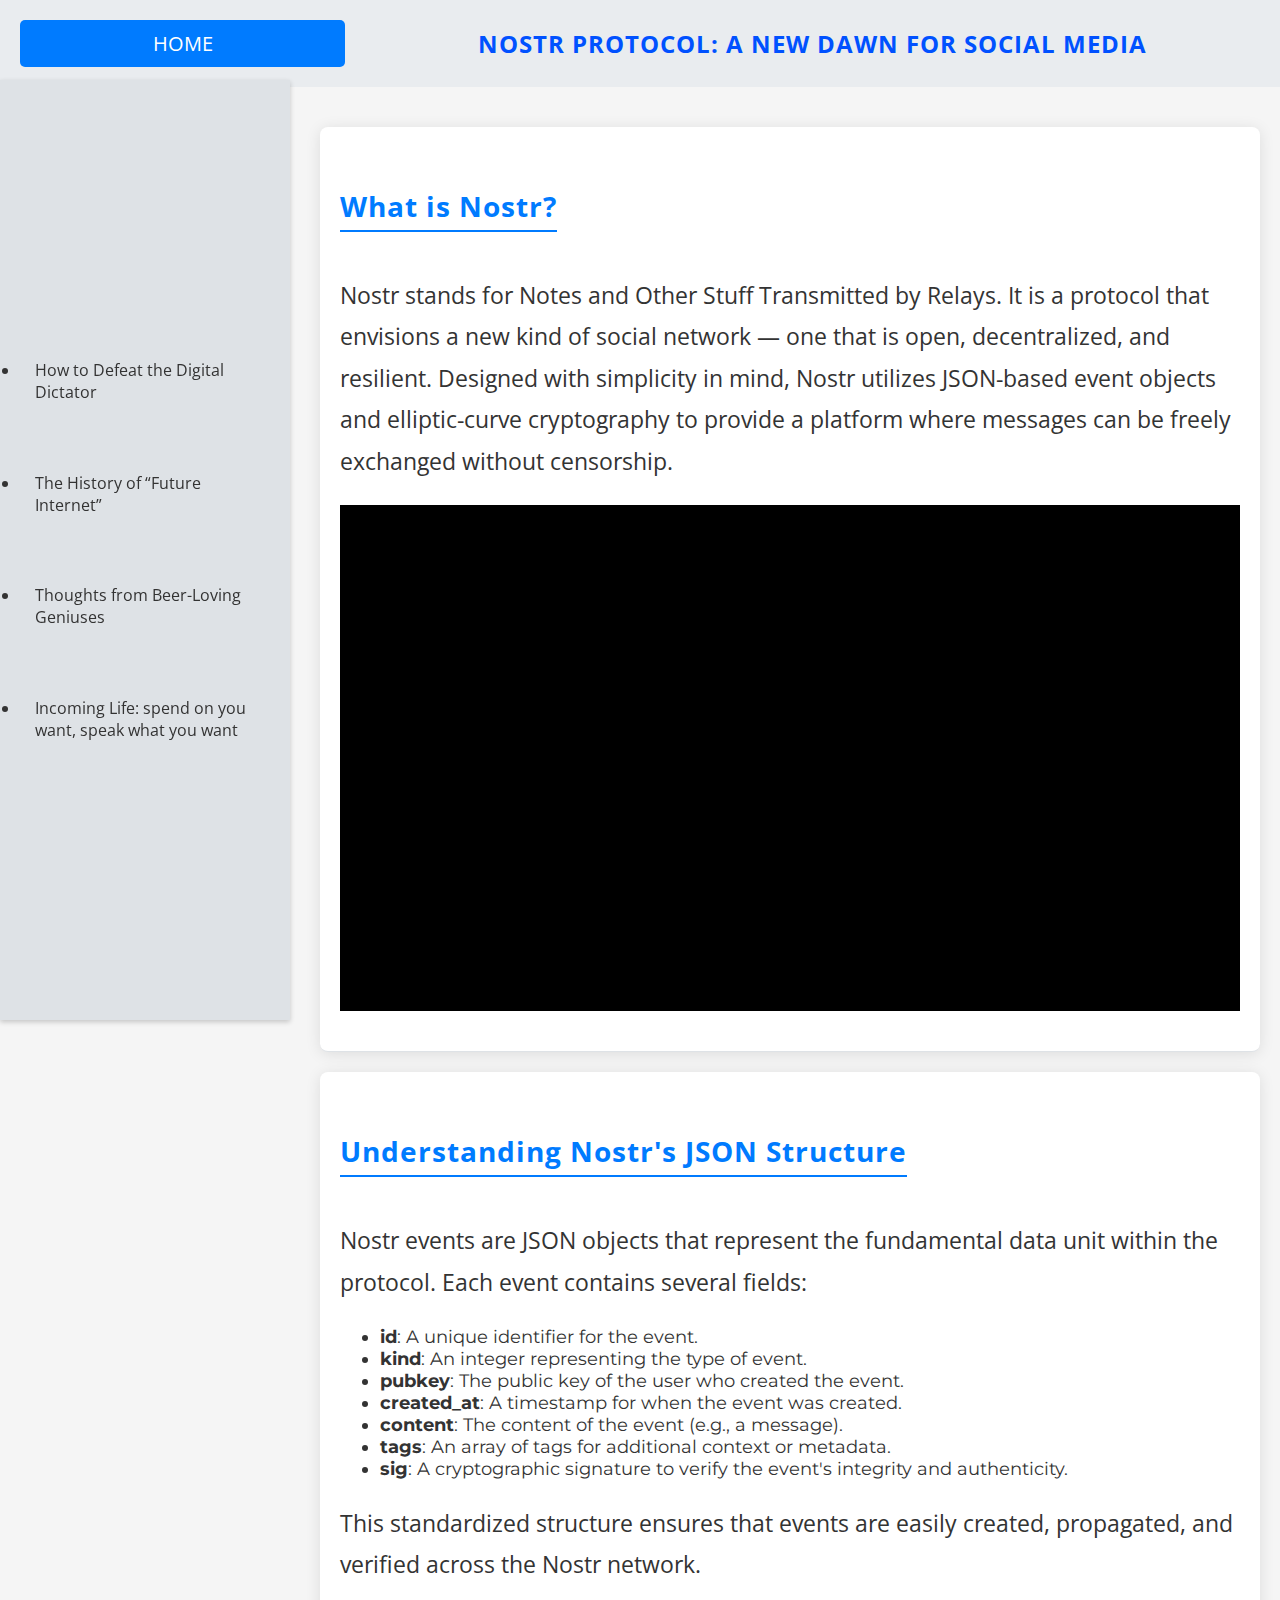
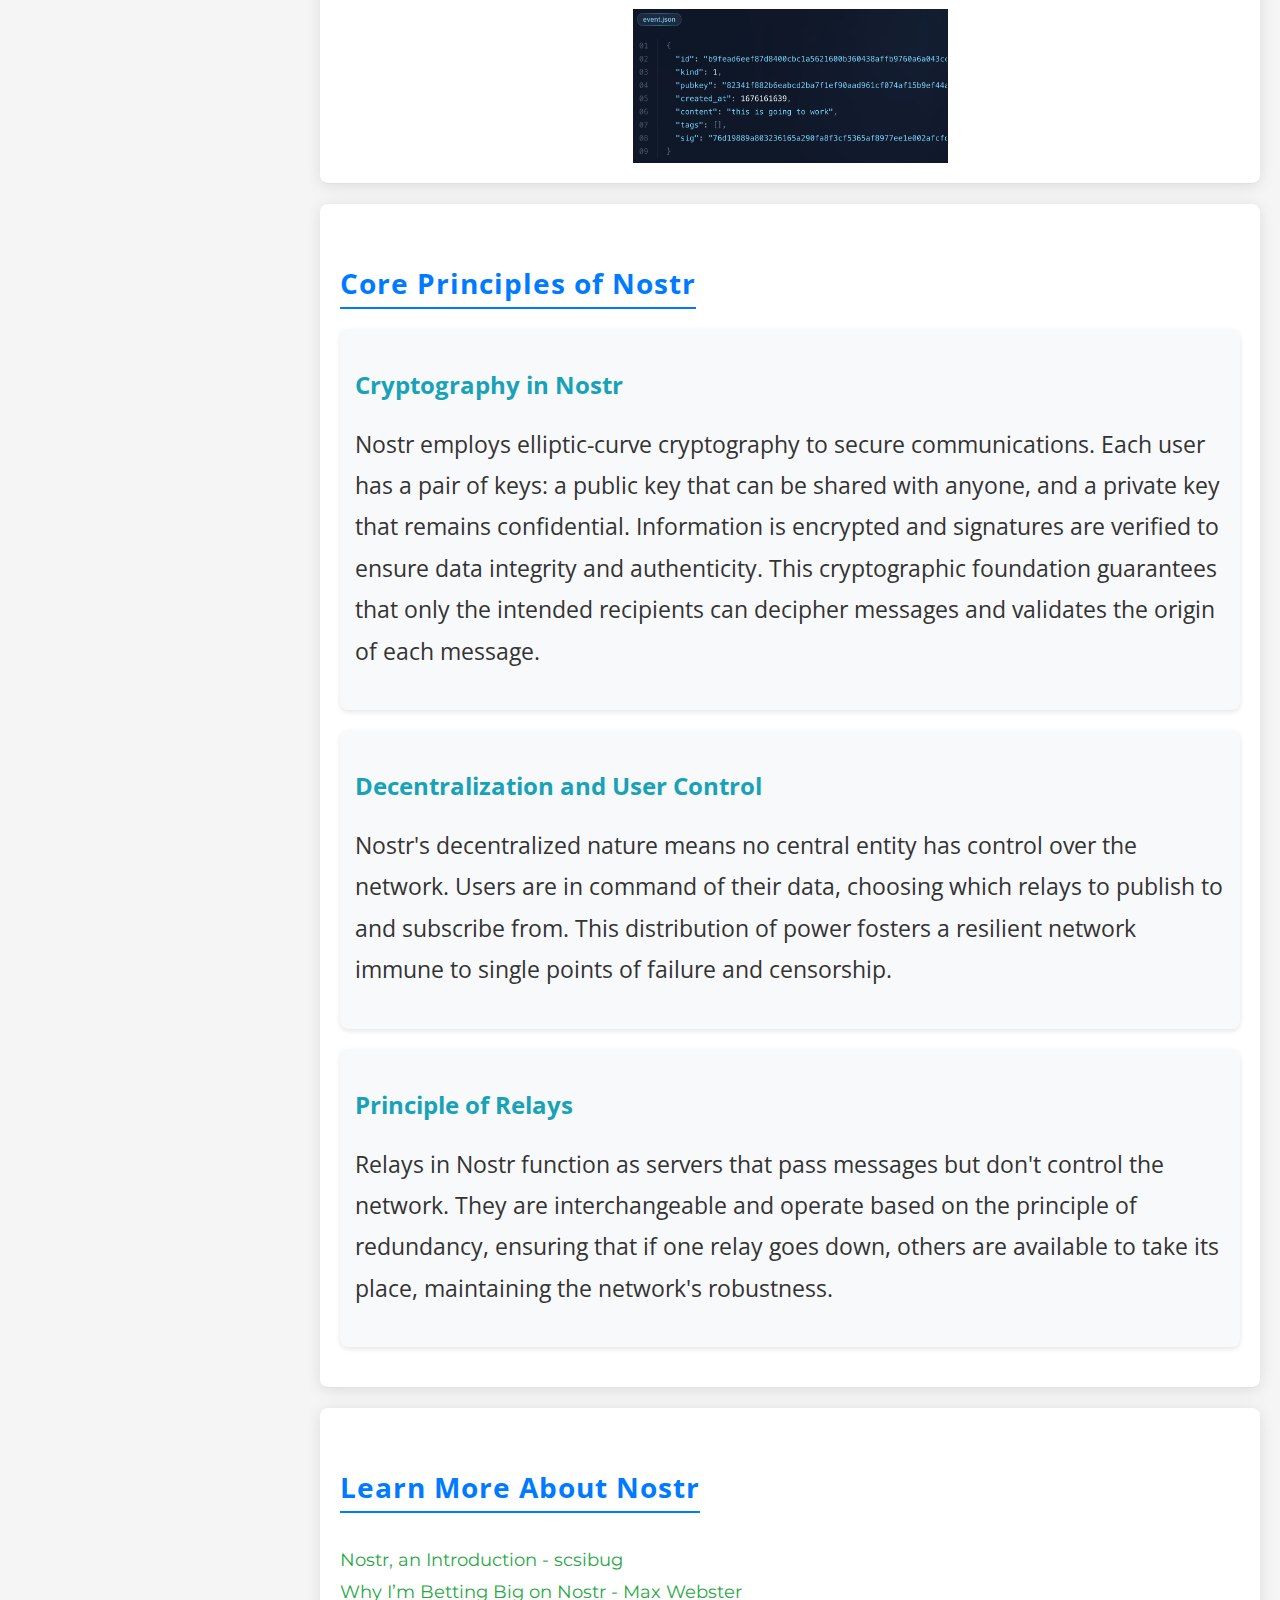
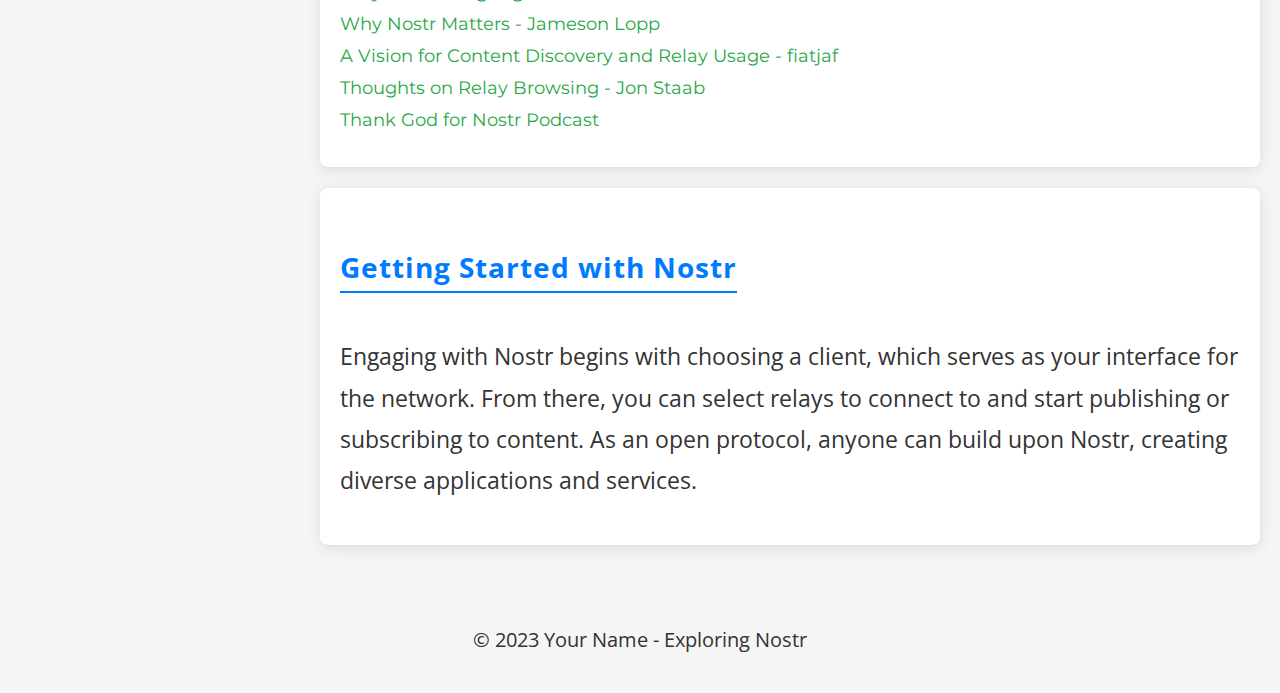
==== principle.html @ c7ea2229 "Decentralization + Principle" ====
<!DOCTYPE html>
<html lang="en">
  <head>
    <meta charset="UTF-8" />
    <meta name="viewport" content="width=device-width, initial-scale=1.0" />
    <title>Nostr Protocol Overview</title>
    <link rel="stylesheet" href="assets/css/sub-style.css" />
  </head>
  <body>
    <header>
      <a href="index.html" class="home-button">HOME</a>
      <div class="page-title">Nostr Protocol: A New Dawn for Social Media</div>
    </header>

    <div class="content">
      <nav class="nav-bar">
        <ul>
          <li>
            <a href="#why-decentralization"
              >How to Defeat the Digital Dictator</a
            >
          </li>
          <li>
            <a href="#history-section">The History of “Future Internet”</a>
          </li>
          <li>
            <a href="#principles-section">Thoughts from Beer-Loving Geniuses</a>
          </li>
          <li>
            <a href="#social-media-crypto-section"
              >Incoming Life: spend on you want, speak what you want</a
            >
          </li>
        </ul>
      </nav>
      <div class="main-content">
        <section id="introduction" class="section">
          <h2 class="section-title">What is Nostr?</h2>
          <p>
            Nostr stands for Notes and Other Stuff Transmitted by Relays. It is
            a protocol that envisions a new kind of social network — one that is
            open, decentralized, and resilient. Designed with simplicity in
            mind, Nostr utilizes JSON-based event objects and elliptic-curve
            cryptography to provide a platform where messages can be freely
            exchanged without censorship.
          </p>
          <!-- Embedding the YouTube video -->
          <div class="video-container">
            <iframe
              width="560"
              height="315"
              src="https://www.youtube.com/embed/5W-jtbbh3eA?si=vs6xMVhn8IMlxo6m"
              title="YouTube video player"
              frameborder="0"
              allow="accelerometer; autoplay; clipboard-write; encrypted-media; gyroscope; picture-in-picture; web-share"
              allowfullscreen
            ></iframe>
          </div>
        </section>

        <section id="necessity-nostr" class="section">
          <h2 class="section-title">Understanding Nostr's JSON Structure</h2>
          <p>
            Nostr events are JSON objects that represent the fundamental data
            unit within the protocol. Each event contains several fields:
          </p>
          <ul>
            <li><strong>id</strong>: A unique identifier for the event.</li>
            <li>
              <strong>kind</strong>: An integer representing the type of event.
            </li>
            <li>
              <strong>pubkey</strong>: The public key of the user who created
              the event.
            </li>
            <li>
              <strong>created_at</strong>: A timestamp for when the event was
              created.
            </li>
            <li>
              <strong>content</strong>: The content of the event (e.g., a
              message).
            </li>
            <li>
              <strong>tags</strong>: An array of tags for additional context or
              metadata.
            </li>
            <li>
              <strong>sig</strong>: A cryptographic signature to verify the
              event's integrity and authenticity.
            </li>
          </ul>
          <p>
            This standardized structure ensures that events are easily created,
            propagated, and verified across the Nostr network.
          </p>
          <div class="image-container">
            <img
              src="assets/images/nostr-json.png"
              alt="Nostr JSON Structure Example"
              class="content-image"
            />
          </div>
        </section>

        <section id="core-principles" class="section">
          <h2 class="section-title">Core Principles of Nostr</h2>

          <!-- Cryptography in Nostr -->
          <div id="cryptography" class="sub-section">
            <h3 class="sub-section-title">Cryptography in Nostr</h3>
            <p>
              Nostr employs elliptic-curve cryptography to secure
              communications. Each user has a pair of keys: a public key that
              can be shared with anyone, and a private key that remains
              confidential. Information is encrypted and signatures are verified
              to ensure data integrity and authenticity. This cryptographic
              foundation guarantees that only the intended recipients can
              decipher messages and validates the origin of each message.
            </p>
          </div>

          <!-- Decentralization and User Control -->
          <div id="decentralization" class="sub-section">
            <h3 class="sub-section-title">Decentralization and User Control</h3>
            <p>
              Nostr's decentralized nature means no central entity has control
              over the network. Users are in command of their data, choosing
              which relays to publish to and subscribe from. This distribution
              of power fosters a resilient network immune to single points of
              failure and censorship.
            </p>
          </div>

          <!-- Principle of Relays -->
          <div id="relays-principle" class="sub-section">
            <h3 class="sub-section-title">Principle of Relays</h3>
            <p>
              Relays in Nostr function as servers that pass messages but don't
              control the network. They are interchangeable and operate based on
              the principle of redundancy, ensuring that if one relay goes down,
              others are available to take its place, maintaining the network's
              robustness.
            </p>
          </div>
        </section>

        <section id="additional-resources" class="section">
          <h2 class="section-title">Learn More About Nostr</h2>
          <ul class="resources-list">
            <li>
              <a
                href="https://wiki.wellorder.net/"
                target="_blank"
                rel="noopener noreferrer"
                >Nostr, an Introduction - scsibug</a
              >
            </li>
            <li>
              <a
                href="https://hivemind.vc/"
                target="_blank"
                rel="noopener noreferrer"
                >Why I’m Betting Big on Nostr - Max Webster</a
              >
            </li>
            <li>
              <a
                href="https://blog.lopp.net/"
                target="_blank"
                rel="noopener noreferrer"
                >Why Nostr Matters - Jameson Lopp</a
              >
            </li>
            <li>
              <a
                href="https://fiatjaf.com/"
                target="_blank"
                rel="noopener noreferrer"
                >A Vision for Content Discovery and Relay Usage - fiatjaf</a
              >
            </li>
            <li>
              <a
                href="https://blog.coracle.social/"
                target="_blank"
                rel="noopener noreferrer"
                >Thoughts on Relay Browsing - Jon Staab</a
              >
            </li>
            <li>
              <a
                href="https://tgfb.com/"
                target="_blank"
                rel="noopener noreferrer"
                >Thank God for Nostr Podcast</a
              >
            </li>
          </ul>
        </section>

        <section id="getting-started" class="section">
          <h2 class="section-title">Getting Started with Nostr</h2>
          <p>
            Engaging with Nostr begins with choosing a client, which serves as
            your interface for the network. From there, you can select relays to
            connect to and start publishing or subscribing to content. As an
            open protocol, anyone can build upon Nostr, creating diverse
            applications and services.
          </p>
        </section>
      </div>
    </div>

    <footer>
      <p>© 2023 Your Name - Exploring Nostr</p>
    </footer>
  </body>
</html>
---- assets/css/sub-style.css ----
/* Import fonts */
@import url('https://fonts.googleapis.com/css2?family=Roboto:wght@400;700&display=swap');
@import url('https://fonts.googleapis.com/css2?family=Open+Sans:wght@400;700&display=swap');
@import url('https://fonts.googleapis.com/css2?family=Montserrat:wght@400;700&display=swap');


body, html {
    margin: 0;
    padding: 0;
    font-family: 'Open Sans', sans-serif;
    background-color: #f5f5f5;
    color: #333;
    
}


header {
    display: flex;
    background-color: #e9ecef;
    padding: 20px;
    align-items: center;
    
}

.page-title {
    flex-grow: 1; 
    text-align: center;
    font-size: 32px; /* Make the title larger */
    color: #0051ff; /* Theme color for the title */
    font-weight: bold; /* Makes the title text bold */
    margin: 0 20px; /* Spacing from the home button and the right edge */
    text-transform: uppercase;
    letter-spacing: 1px; /* Spacing between letters */
}

.home-button {
    text-align: center;
    background-color: #007bff;
    color: white;
    padding: 10px 20px;
    text-decoration: none;
    font-size: 20px;
    border: none;
    border-radius: 5px;
    flex-basis: 23%; 
}

.page-title {
    flex-grow: 1; /* Takes the remaining space in the header */
    text-align: center;
    font-size: 24px;
    padding-left: 20px; /* Add some spacing between the button and title */
}

.content {
    display: flex;
    margin-left: 50px;
}

.content-image {
    width: 35%; 
    height: auto; 
    display: block; 
    margin: 0 auto; /* for center alignment */
}

.image-container {
    text-align: center;
    margin-top: 20px; 
}


.nav-bar {
    display: flex; 
    flex-direction: column; /* Stack items vertically */
    justify-content: space-around;
    height: 100%;
    position: fixed; /* Keep navbar fixed on scroll */
    top: 80px; /* Set top position to the height of the header to avoid overlap */
    height: calc(100% - 80px); /* Subtract the header height from the total height */
    position: fixed; /* Fixed positioning */
    left: 0;
    width: 250px; /* takes up 1/4  */
    height: 100%;
    background-color: #dee2e6;
    padding: 20px;
    overflow-y: auto;
    box-shadow: 0 2px 5px rgba(0,0,0,0.2);
}

.nav-bar ul {
    height: 50%; 
    display: flex; 
    flex-direction: column; /* Stack list items vertically */
    justify-content: space-around; /* Evenly distribute the available space around items */
    padding: 0;
    
}

.nav-bar li a {
    display: block;
    color: #333;
    padding: 10px 15px;
    text-decoration: none;
    font-family: 'Open Sans', sans-serif;
    transition: background-color 0.3s, color 0.3s; /* Smooth transition for hover effects */
}

.nav-bar li a:hover, .nav-bar li a.active {
    background-color: #007bff; 
    color: white; 
}

.main-content {
    padding: 20px;
    margin-left: 250px; 
   
}

.main-content li{
    font-size: 18px;
    font-family: 'Montserrat', sans-serif;
}

.main-content p{
    font-family: 'Open Sans', sans-serif;
    font-size: 23px;
    line-height: 1.8;
}

.section-title {
    font-size: 28px;
    font-weight: bold;
    color: #007bff;
    margin-top: 40px;
    margin-bottom: 20px;
    text-align: center;
    letter-spacing: 1px;
    border-bottom: 2px solid #007bff;
    display: inline-block;
    padding-bottom: 5px;
}

.section {
    border-bottom: 1px solid #dee2e6;
    padding-bottom: 40px;
    margin-bottom: 40px;
    background-color: #fff;
    padding: 20px;
    border-radius: 8px;
    box-shadow: 0 2px 15px rgba(0,0,0,0.1);
    margin: 20px 0;
}

.references {
    background-color: #d1ecf1;
    padding: 20px;
    margin-top: 20px;
}

footer {
    text-align: center;
    padding: 20px;
    background-color: var(--footer-bg-color);
    color: var(--text-color);
    font-size: 20px;
}

/* Styling for the video container to make it responsive */
.video-container {
    position: relative;
    padding-bottom: 56.25%; /* 16:9 aspect ratio */
    height: 0;
    overflow: hidden;
    max-width: 100%;
    background: #000;
    margin: 20px 0;
}

.video-container iframe {
    position: absolute;
    top:0;
    left: 0;
    width: 100%;
    height: 100%;
    border: none;
}

.sub-section {
    margin-bottom: 20px;
    padding: 15px;
    background-color: #f8f9fa;
    border-radius: 8px;
    box-shadow: 0 2px 5px rgba(0, 0, 0, 0.1);
}

.sub-section-title {
    font-size: 24px;
    color: #17a2b8; /* A fresh color for sub-titles */
    margin-bottom: 10px;
}

.resources-list {
    list-style: none;
    padding-left: 0;
}

.resources-list li {
    margin-bottom: 10px;
}

.resources-list li a {
    text-decoration: none;
    color: #28a745; /* Green color for links */
    transition: color 0.3s ease;
}

.resources-list li a:hover {
    color: #19692c; /* Darker shade of green on hover */
}


@media screen and (max-width: 768px) {
    .nav-bar {
        width: 100%;
        height: auto;
        position: static;
    }

    .main-content {
        margin-left: 0;
        padding: 10px;
    }
    
    .video-container iframe {
        width: 100%;
        height: auto;
    }

    .content-image {
        width: 100%;
        height: auto;
    }
}
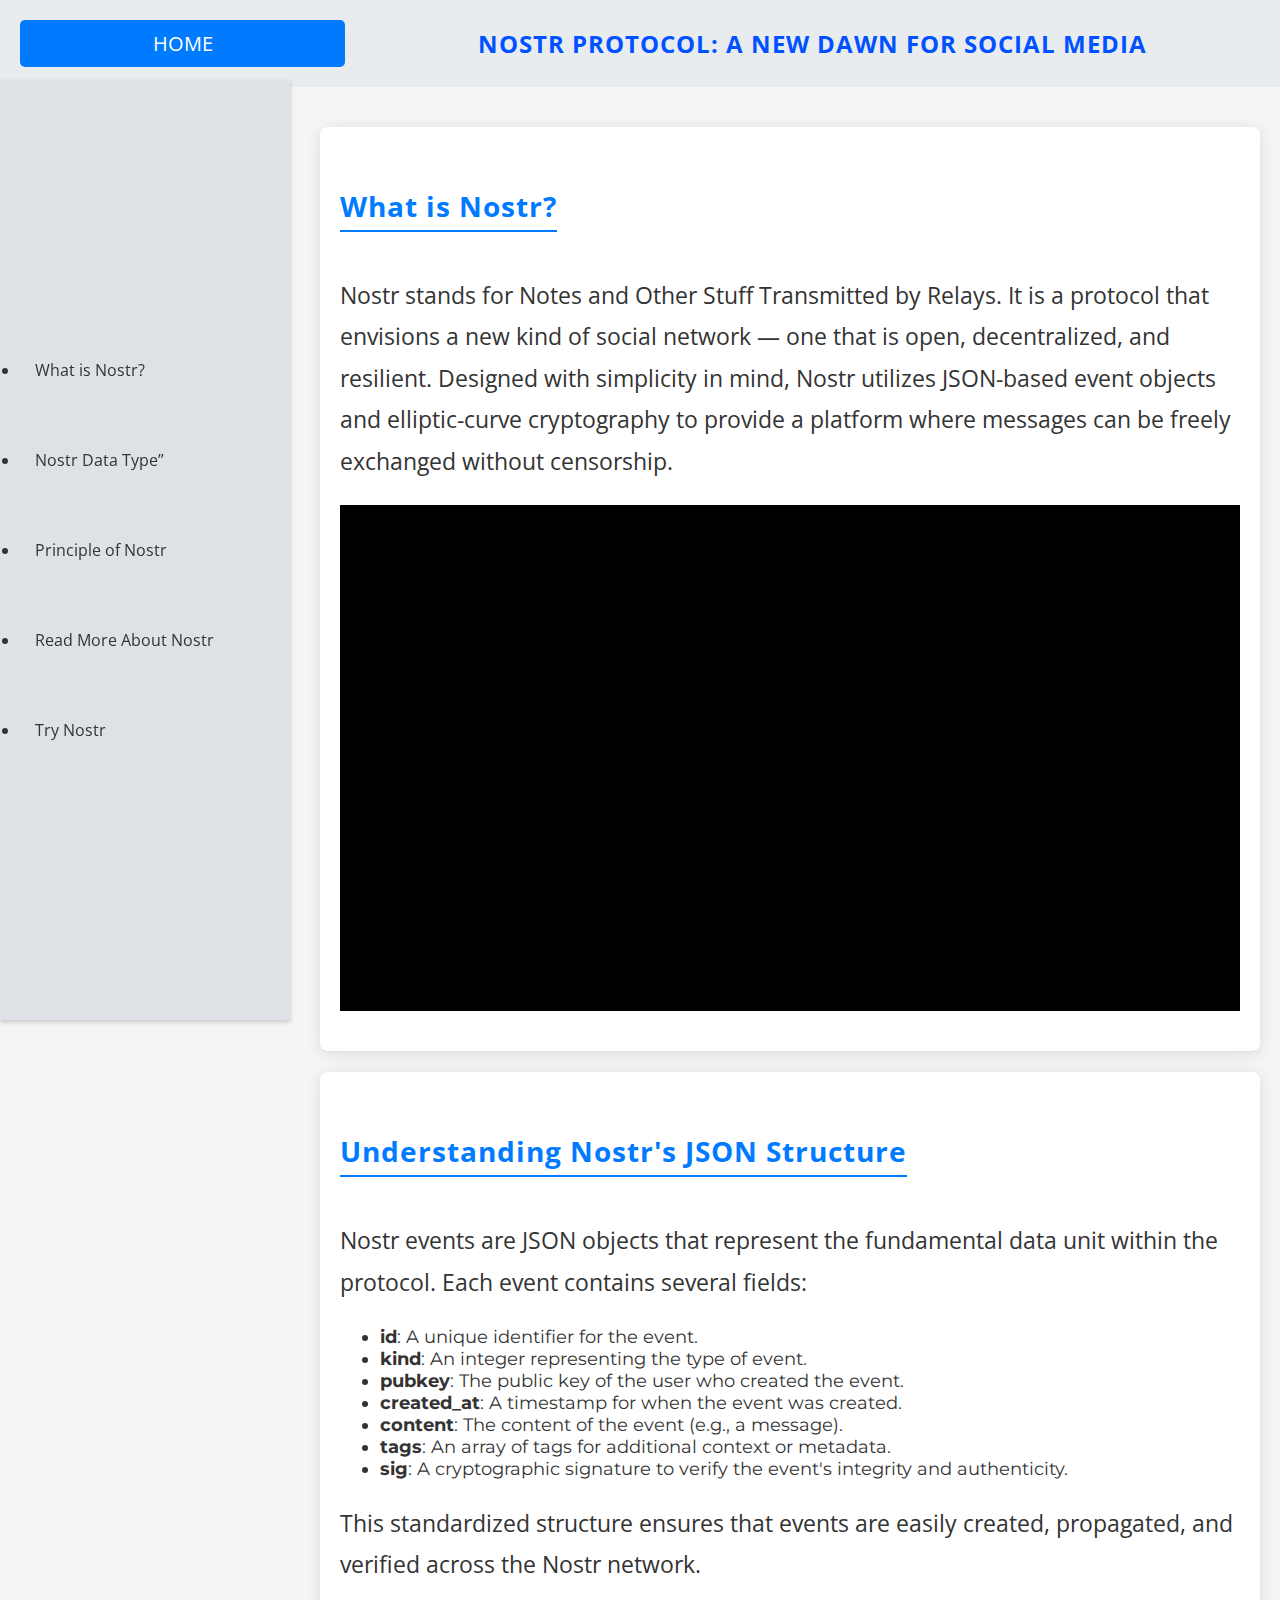
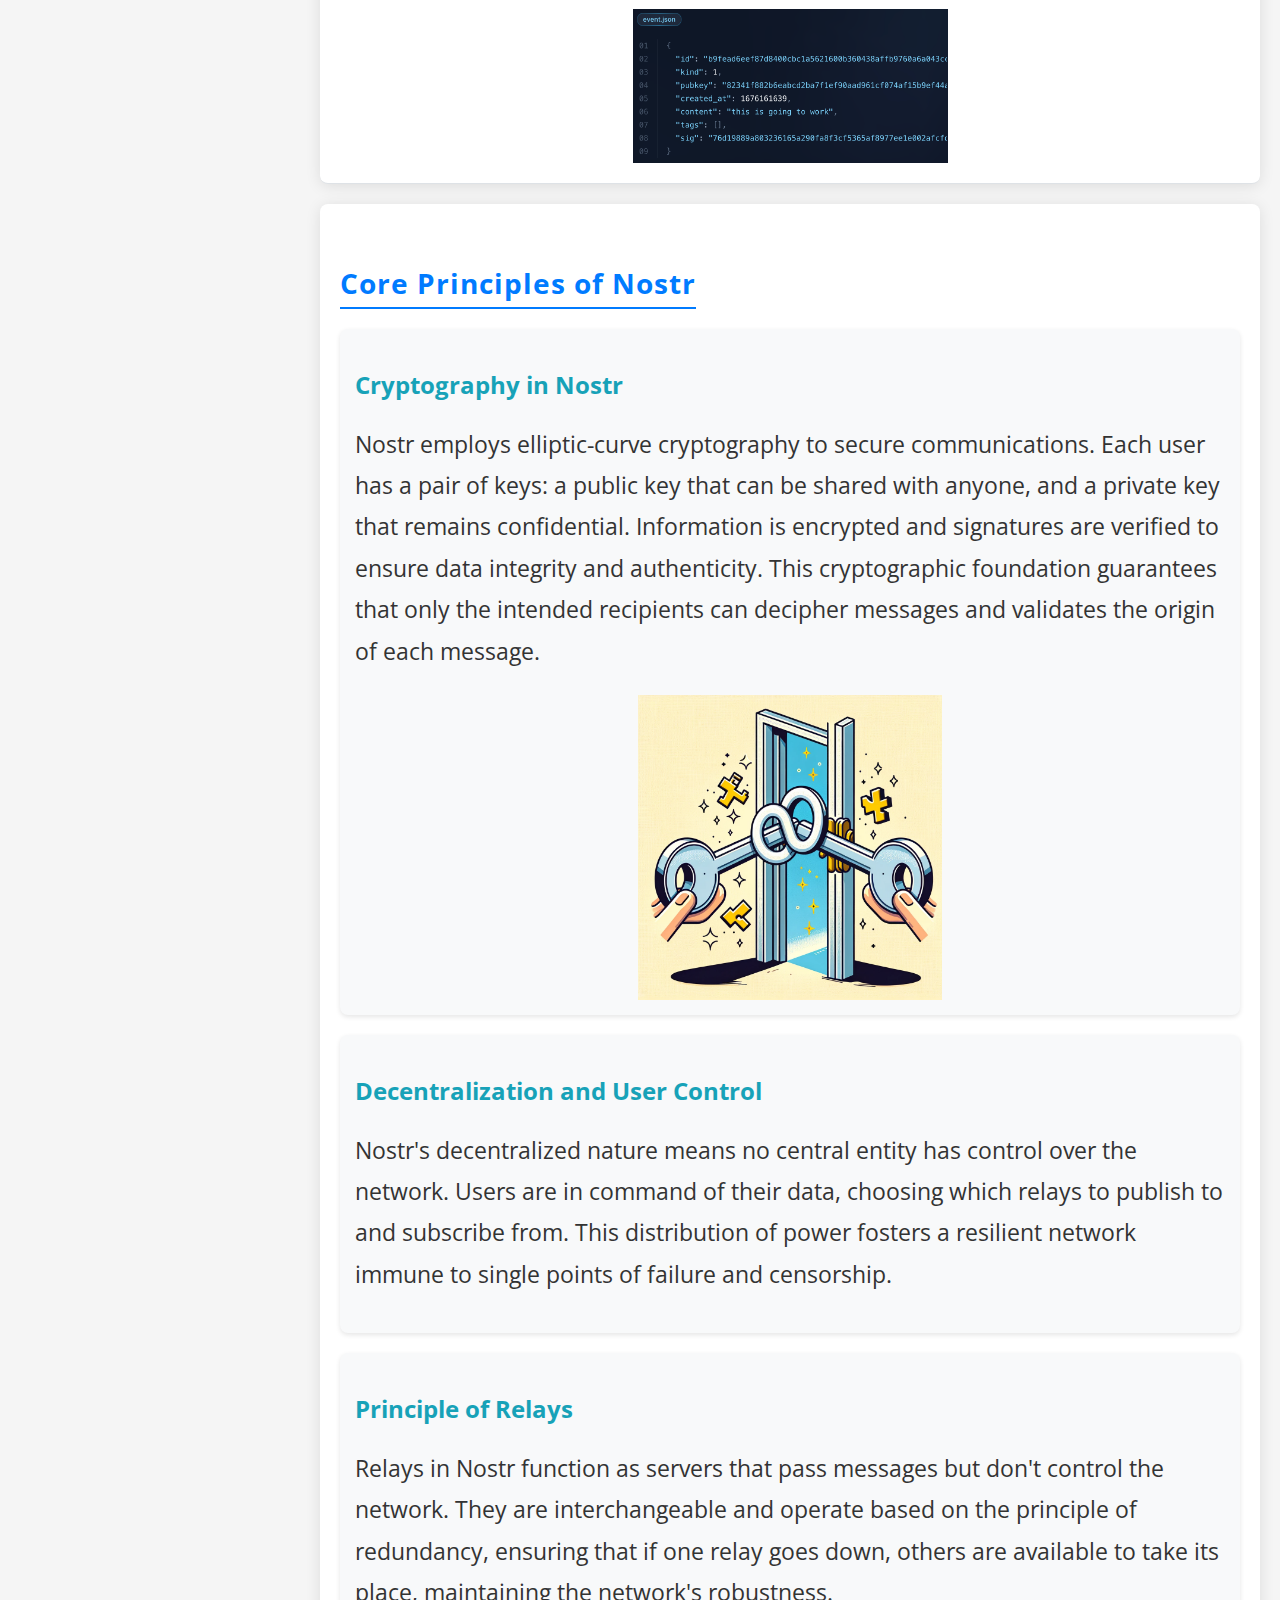
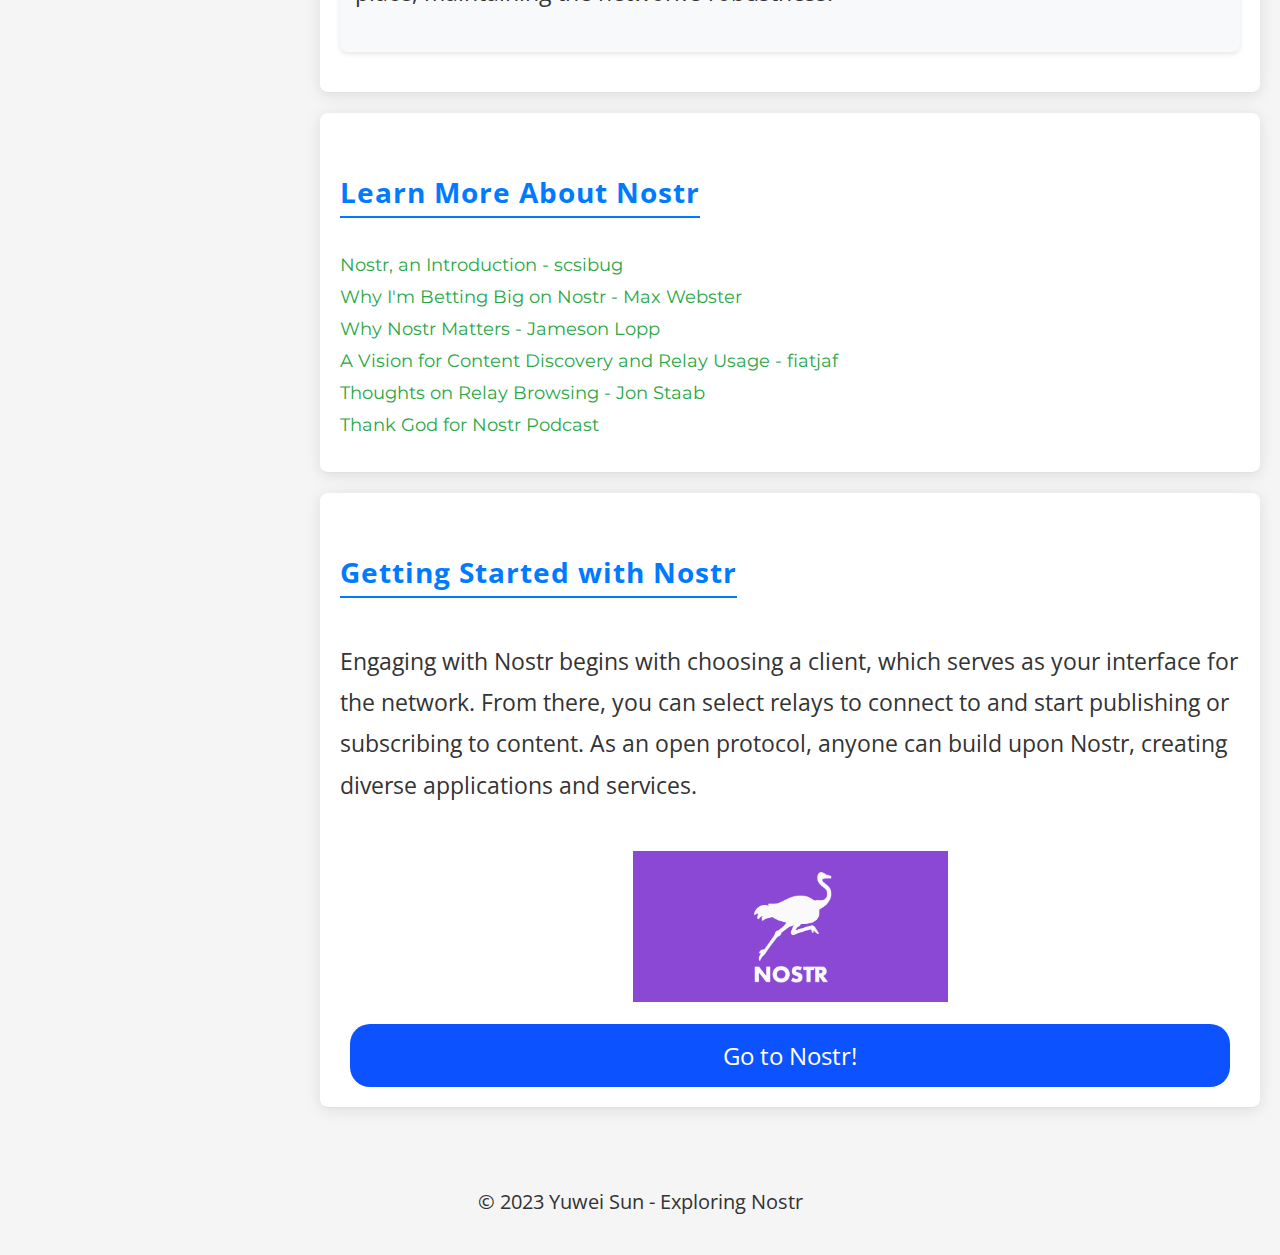
==== commit 8c0e3634: "4 pages structure" ====
--- a/principle.html
+++ b/principle.html
@@ -16,25 +16,24 @@
       <nav class="nav-bar">
         <ul>
           <li>
-            <a href="#why-decentralization"
-              >How to Defeat the Digital Dictator</a
-            >
-          </li>
-          <li>
-            <a href="#history-section">The History of “Future Internet”</a>
-          </li>
-          <li>
-            <a href="#principles-section">Thoughts from Beer-Loving Geniuses</a>
-          </li>
-          <li>
-            <a href="#social-media-crypto-section"
-              >Incoming Life: spend on you want, speak what you want</a
-            >
+            <a href="#what-nostr">What is Nostr?</a>
+          </li>
+          <li>
+            <a href="#nostr-data">Nostr Data Type”</a>
+          </li>
+          <li>
+            <a href="#principles">Principle of Nostr</a>
+          </li>
+          <li>
+            <a href="#read-more">Read More About Nostr</a>
+          </li>
+          <li>
+            <a href="#start">Try Nostr</a>
           </li>
         </ul>
       </nav>
       <div class="main-content">
-        <section id="introduction" class="section">
+        <section id="what-nostr" class="section">
           <h2 class="section-title">What is Nostr?</h2>
           <p>
             Nostr stands for Notes and Other Stuff Transmitted by Relays. It is
@@ -58,7 +57,7 @@
           </div>
         </section>
 
-        <section id="necessity-nostr" class="section">
+        <section id="nostr-data" class="section">
           <h2 class="section-title">Understanding Nostr's JSON Structure</h2>
           <p>
             Nostr events are JSON objects that represent the fundamental data
@@ -103,7 +102,7 @@
           </div>
         </section>
 
-        <section id="core-principles" class="section">
+        <section id="principles" class="section">
           <h2 class="section-title">Core Principles of Nostr</h2>
 
           <!-- Cryptography in Nostr -->
@@ -118,6 +117,11 @@
               foundation guarantees that only the intended recipients can
               decipher messages and validates the origin of each message.
             </p>
+            <img
+              src="assets/images/keys.png"
+              alt="Public key and Private key"
+              class="content-image"
+            />
           </div>
 
           <!-- Decentralization and User Control -->
@@ -145,7 +149,7 @@
           </div>
         </section>
 
-        <section id="additional-resources" class="section">
+        <section id="read-more" class="section">
           <h2 class="section-title">Learn More About Nostr</h2>
           <ul class="resources-list">
             <li>
@@ -161,7 +165,7 @@
                 href="https://hivemind.vc/"
                 target="_blank"
                 rel="noopener noreferrer"
-                >Why I’m Betting Big on Nostr - Max Webster</a
+                >Why I'm Betting Big on Nostr - Max Webster</a
               >
             </li>
             <li>
@@ -199,7 +203,7 @@
           </ul>
         </section>
 
-        <section id="getting-started" class="section">
+        <section id="start" class="section">
           <h2 class="section-title">Getting Started with Nostr</h2>
           <p>
             Engaging with Nostr begins with choosing a client, which serves as
@@ -208,12 +212,20 @@
             open protocol, anyone can build upon Nostr, creating diverse
             applications and services.
           </p>
+          <br />
+          <img
+            src="assets/images/nostr-logo.jpg"
+            alt="Logo of Nostr"
+            class="content-image"
+          />
+          <br />
+          <a href="#" class="nostr-button">Go to Nostr!</a>
         </section>
       </div>
     </div>
 
     <footer>
-      <p>© 2023 Your Name - Exploring Nostr</p>
+      <p>© 2023 Yuwei Sun - Exploring Nostr</p>
     </footer>
   </body>
 </html>
--- a/assets/css/sub-style.css
+++ b/assets/css/sub-style.css
@@ -219,6 +219,26 @@
     color: #19692c; /* Darker shade of green on hover */
 }
 
+/* Blue button with contrast text */
+.nostr-button {
+    display: block; 
+    width: calc(100% - 20px); 
+    margin: 0 10px; 
+    padding: 15px 0; 
+    background-color: #0d52ff;
+    color: white; 
+    text-align: center; 
+    border-radius: 20px; 
+    font-size: 24px;
+    border: none; 
+    cursor: pointer; 
+    text-decoration: none; 
+    transition: background-color 0.3s; 
+}
+
+.nostr-button:hover {
+    background-color: blueviolet; 
+}
 
 @media screen and (max-width: 768px) {
     .nav-bar {
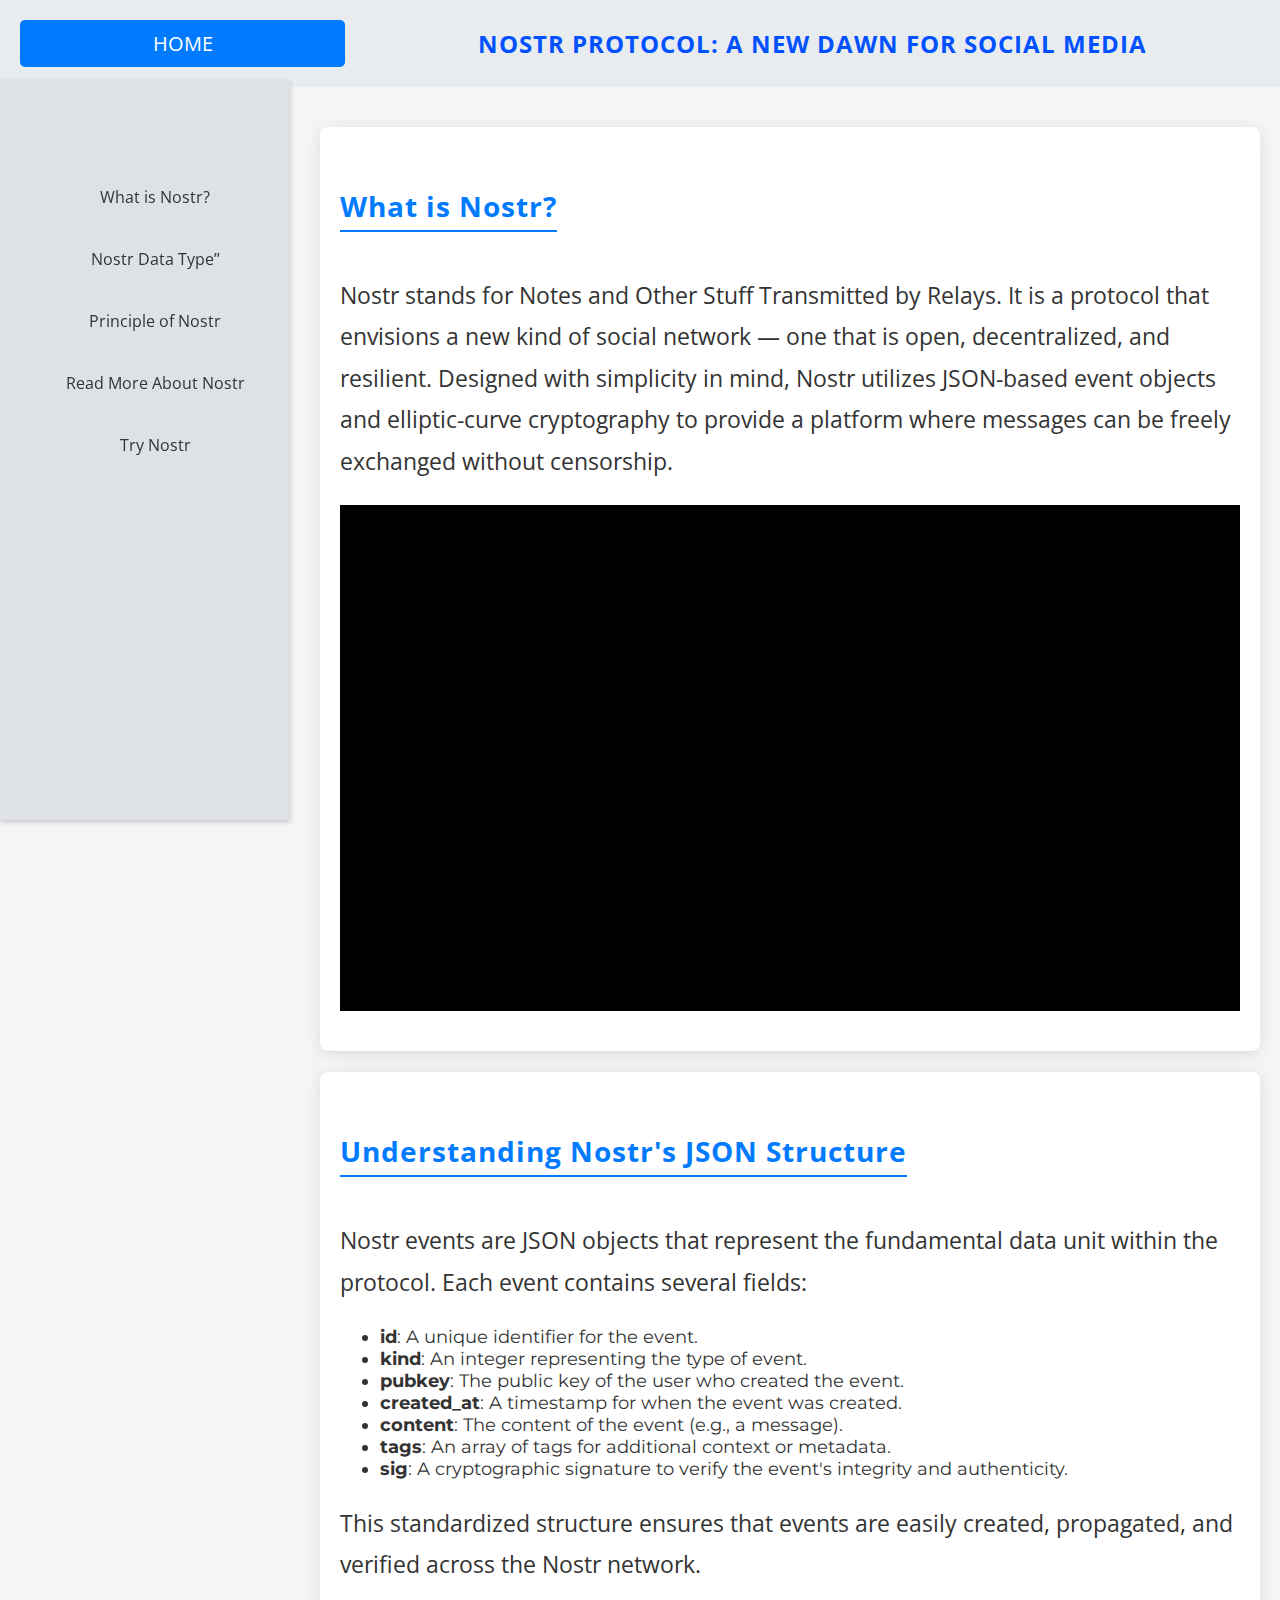
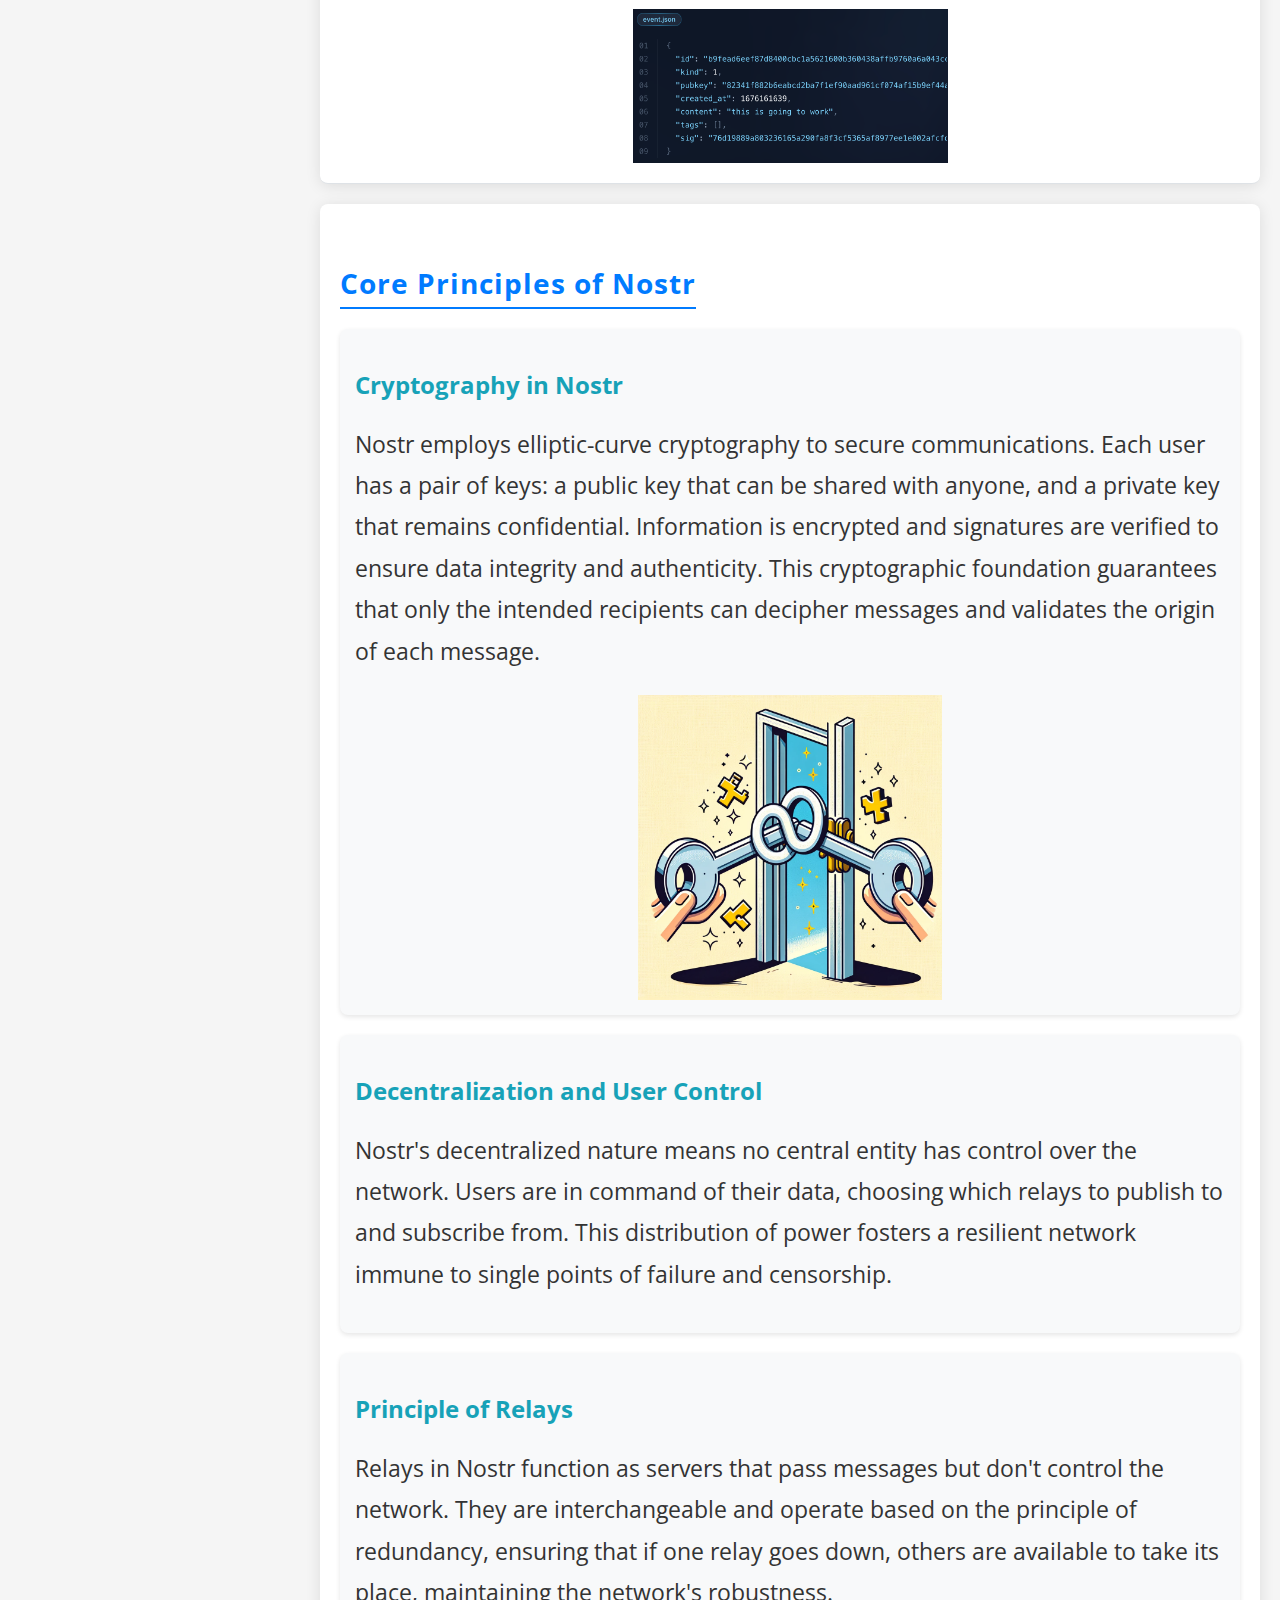
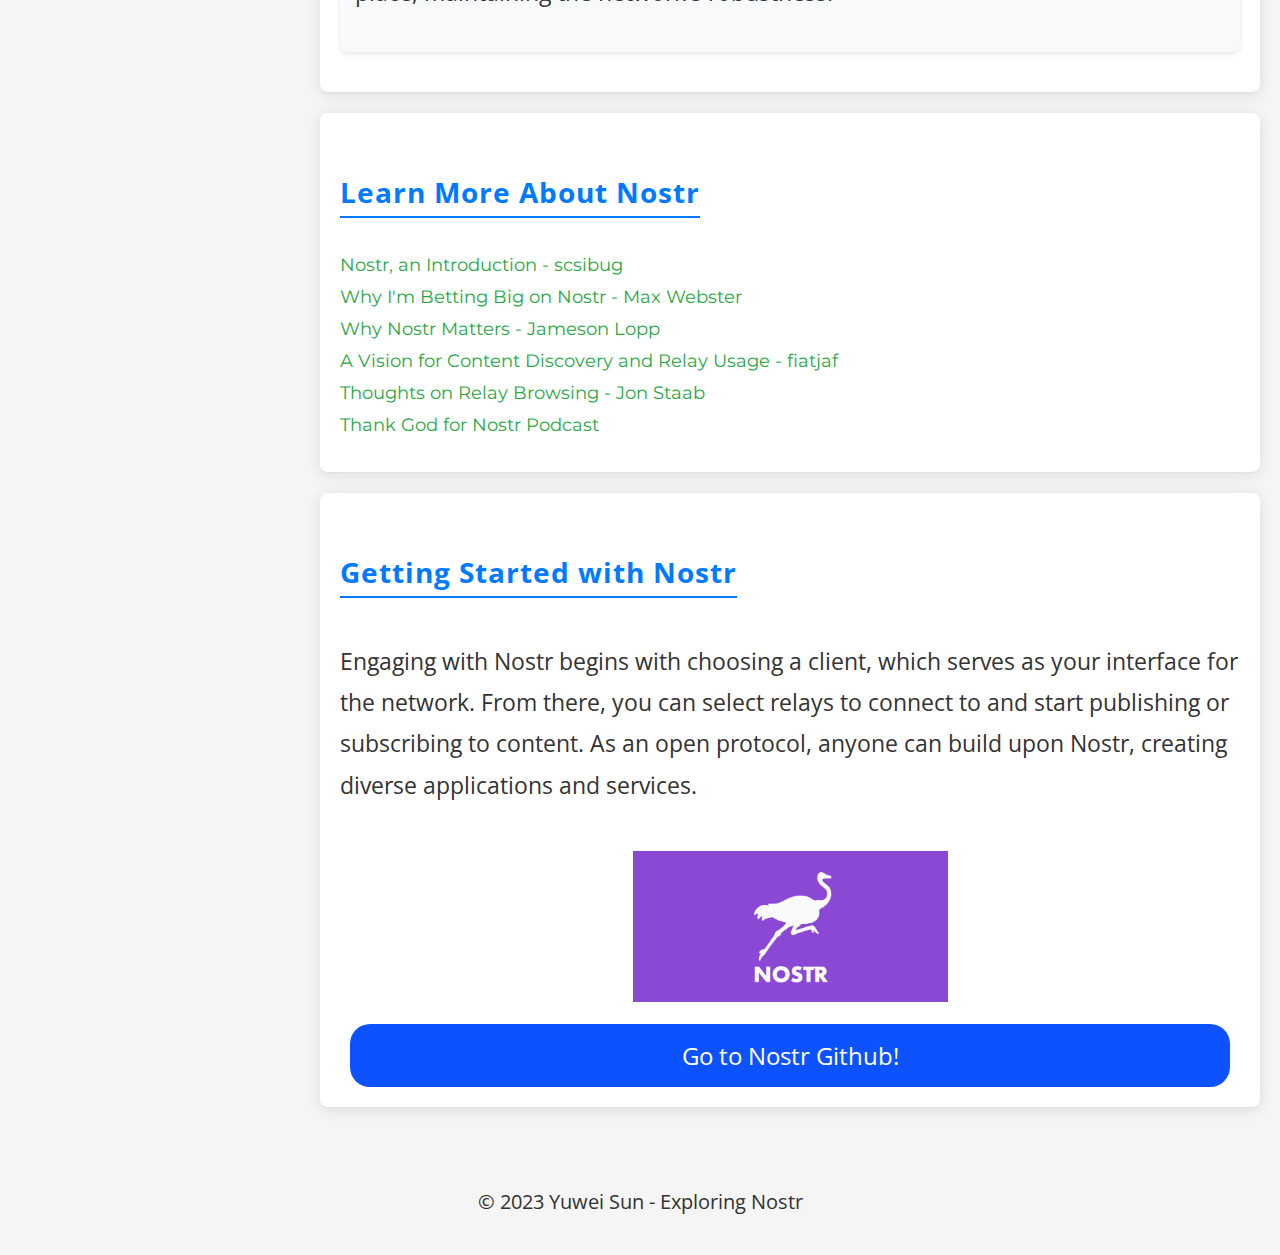
==== commit ddff258c: "tutorial, applications,css modifications" ====
--- a/principle.html
+++ b/principle.html
@@ -219,7 +219,9 @@
             class="content-image"
           />
           <br />
-          <a href="#" class="nostr-button">Go to Nostr!</a>
+          <a href="https://github.com/nostr-protocol/nostr" class="nostr-button"
+            >Go to Nostr Github!</a
+          >
         </section>
       </div>
     </div>
--- a/assets/css/sub-style.css
+++ b/assets/css/sub-style.css
@@ -71,36 +71,41 @@
 
 
 .nav-bar {
-    display: flex; 
-    flex-direction: column; /* Stack items vertically */
-    justify-content: space-around;
-    height: 100%;
-    position: fixed; /* Keep navbar fixed on scroll */
-    top: 80px; /* Set top position to the height of the header to avoid overlap */
-    height: calc(100% - 80px); /* Subtract the header height from the total height */
-    position: fixed; /* Fixed positioning */
+    display: flex;
+    flex-direction: column;
+    justify-content: space-between;
+    position: fixed;
+    top: 80px;
+    bottom: 80px; /* Set bottom to 80px */
     left: 0;
-    width: 250px; /* takes up 1/4  */
-    height: 100%;
+    width: 250px;
     background-color: #dee2e6;
     padding: 20px;
     overflow-y: auto;
     box-shadow: 0 2px 5px rgba(0,0,0,0.2);
+    justify-content: flex-start; /* Aligns items to the start */
+    padding-top: 80px; /* Same as the top value */
+    padding-bottom: 80px; /* Adds space at the bottom */
+    align-items: center; 
 }
 
 .nav-bar ul {
-    height: 50%; 
-    display: flex; 
-    flex-direction: column; /* Stack list items vertically */
-    justify-content: space-around; /* Evenly distribute the available space around items */
-    padding: 0;
-    
-}
+    list-style: none;
+    padding-left: 0;
+    margin-bottom: 10px;
+    width: 100%;
+}
+
+.nav-bar li {
+    text-align: center; 
+  }
 
 .nav-bar li a {
     display: block;
     color: #333;
     padding: 10px 15px;
+    margin-left: 20px;
+    margin-bottom: 20px;
     text-decoration: none;
     font-family: 'Open Sans', sans-serif;
     transition: background-color 0.3s, color 0.3s; /* Smooth transition for hover effects */
@@ -113,8 +118,7 @@
 
 .main-content {
     padding: 20px;
-    margin-left: 250px; 
-   
+    margin-left: 250px;
 }
 
 .main-content li{
@@ -240,6 +244,61 @@
     background-color: blueviolet; 
 }
 
+.app-recommender {
+    max-width: 400px;
+    margin: 20px auto;
+    padding: 20px;
+    background-color: #f5f5f5;
+    border-radius: 8px;
+    box-shadow: 0 2px 4px rgba(0,0,0,0.1);
+}
+
+.form-group {
+    margin-bottom: 15px;
+}
+
+.form-label {
+    font-family: 'Montserrat', sans-serif;
+    font-size: 18px;
+    color: #333;
+    display: block;
+    margin-bottom: 5px;
+}
+
+.form-control {
+    width: 100%;
+    padding: 10px 15px;
+    font-family: 'Open Sans', sans-serif;
+    font-size: 16px;
+    border-radius: 5px;
+    border: 1px solid #ccc;
+}
+
+.recommendation-result {
+    font-family: 'Roboto', sans-serif;
+    font-size: 20px;
+    color: #28a745;
+    margin-top: 20px;
+}
+
+.recommendation-result {
+    padding: 10px;
+    margin-top: 20px;
+    background-color: #f0f8ff;
+    border: 1px solid #a1a1a1;
+    border-radius: 5px;
+    text-align: center;
+    color: #333; 
+    font-size: 18px;
+    font-weight: bold;
+    box-shadow: 0px 8px 15px rgba(0, 0, 0, 0.1); /* subtle shadow for depth */
+}
+
+.tutorial-step h3 {
+    font-size: 24px;
+    
+}
+
 @media screen and (max-width: 768px) {
     .nav-bar {
         width: 100%;
